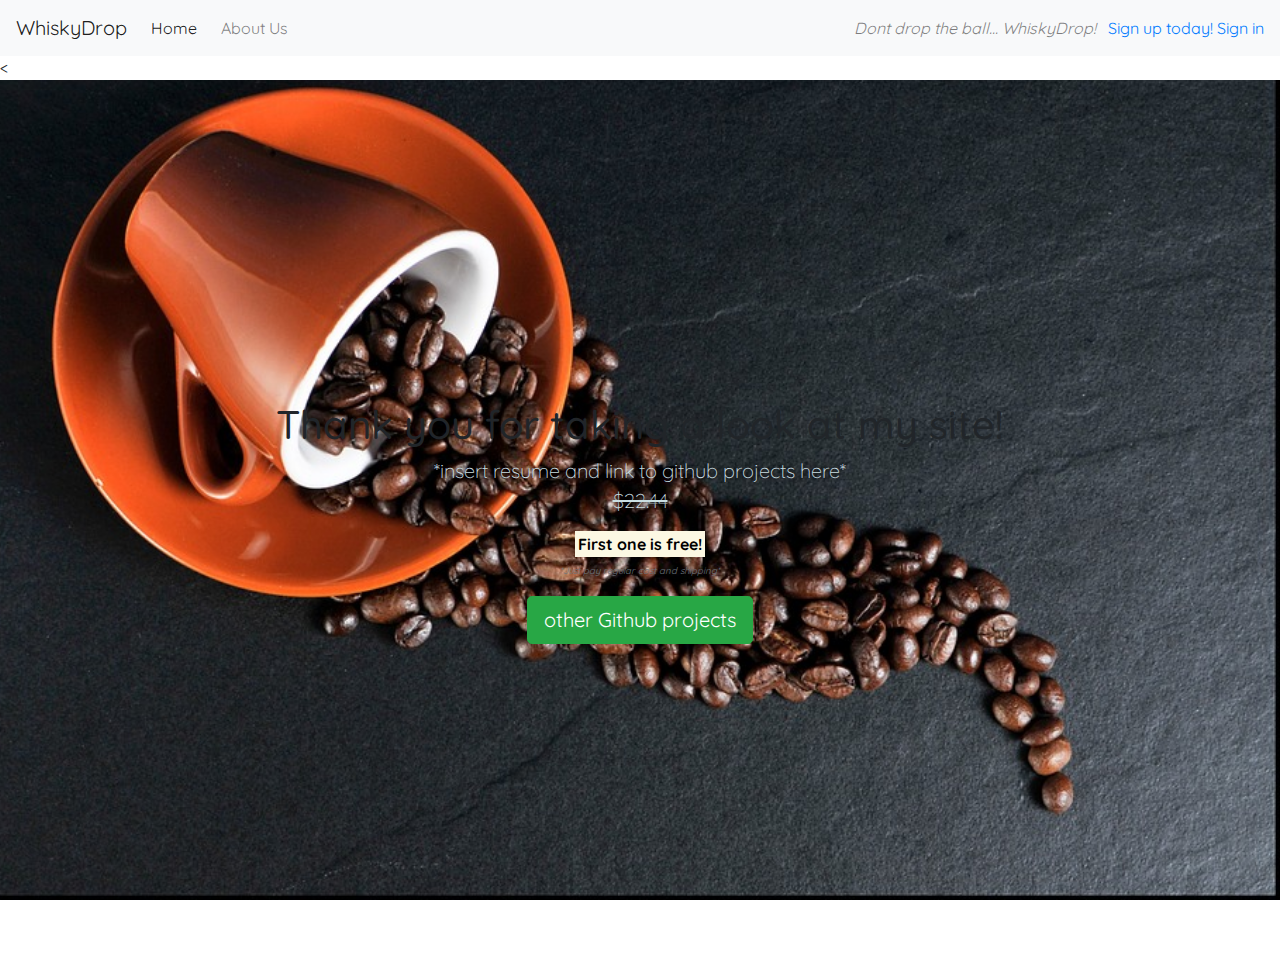
==== Whisky drop/about.html @ 855bbb17 "whisky drop project now changed to Coffee drop. added about page, background, and more styling using" ====
<!DOCTYPE html>
<html lang="en-us">

<head>
    <meta charset="utf-8">
    <title>Whiskey Drop | Taste a new whiskey every month</title>
    <meta name="viewport" content="width=device-width, initial-scale=1.0">
    <link rel="stylesheet" href="https://stackpath.bootstrapcdn.com/bootstrap/4.3.1/css/bootstrap.min.css" integrity="sha384-ggOyR0iXCbMQv3Xipma34MD+dH/1fQ784/j6cY/iJTQUOhcWr7x9JvoRxT2MZw1T" crossorigin="anonymous">
    <link rel="stylesheet" href="https://use.fontawesome.com/releases/v5.9.0/css/all.css" integrity="sha384-i1LQnF23gykqWXg6jxC2ZbCbUMxyw5gLZY6UiUS98LYV5unm8GWmfkIS6jqJfb4E" crossorigin="anonymous">
    <link href="https://fonts.googleapis.com/css?family=Quicksand:400,700|Saira+Stencil+One&display=swap" rel="stylesheet">
    <link rel="stylesheet" href="css/style.css" type="text/css">
</head>

<body>
    <!--navigation bar-->
    <nav class="navbar navbar-light bg-light navbar-expand-sm">
        <a href="/" class="navbar-brand">WhiskyDrop</a>
        <ul class="navbar-nav mr-auto">
            <li class="active nav-item mr-2"><a class="nav-link" href="index.html">Home</a></li>
            <li class="nav-item mr-2"><a class="nav-link" href="about.html">About Us</a></li>
            <li class="nav-item mr-2 d-block d-sm-none"><a class="nav-link" href="/signup">Sign up</a></li>
            <li class="nav-item mr-2 d-block d-sm-none"><a class="nav-link" href="/login">Sign in</a></li>
        </ul>
        <div class="d-none d-md-block">
            <p class="navbar-text my-auto mr-2"><i>Dont drop the ball... WhiskyDrop!</i></p>
            <a href="/signup">Sign up today!</a>
            <a href="/login">Sign in</a>
        </div>
    </nav>
    <<!--/navigation bar-->
        <!-- Headline -->
        <div class="container-fluid Headline-container">
            <div class="container mt-3">
                <div class="row">
                    <div class="col-12">
                        <section class="callout jumbotron text-center">
                            <h1>Thank you for taking a look at my site!</h1>
                            <p class="lead">*insert resume and link to github projects here*
                                <br>
                                <s class="d-none d-sm-block">$22.44</s>
                                <span class="d-inline d-sm-none"><br></span>
                                <p><strong><mark>First one is free!</mark></strong><br><small class="text-muted">*Just pay regular cost and shipping*</small></p>
                                <button class="btn btn-success btn-lg"> other Github projects</button>

                        </section>
                    </div>
                </div>
            </div>
        </div>
        <!-- /.Headline-->
---- Whisky drop/css/style.css ----
body {
    font-family: "Quicksand", "sans-serif";
}

.container {}

.Headline-container {
    height: 100vh;
    background: url("../images/headlinepic1.jpg") no-repeat bottom right fixed;
    -webkit-background-size: cover;
    -moz-background-size: cover;
    -o-background-size: cover;
    background-size: cover;
    display: flex;
    align-items: center;
    justify-content: center;
    position: relative;
}

.opaque-overlay {
    position: absolute;
    top: 0;
    left: 0;
    width: 100%;
    height: 100%;
    background-color: rgba(0, 0, 0, 0.55);
}

.quotes-container {}

.features-container {}

.jumbotron {
    background-color: transparent;
}

.jumbotron-header {
    color: #90b2c5;
    text-shadow: 0px 0px 50px black;
    font-weight: bold;
    margin-bottom: 30px;
}

.jumbotron .lead {
    color: #cbdfe2;
    text-shadow: 0px 0px 5px black;
}

.jumbotron small {
    color: green;
    font-style: italic;
    font-size: 60%
}
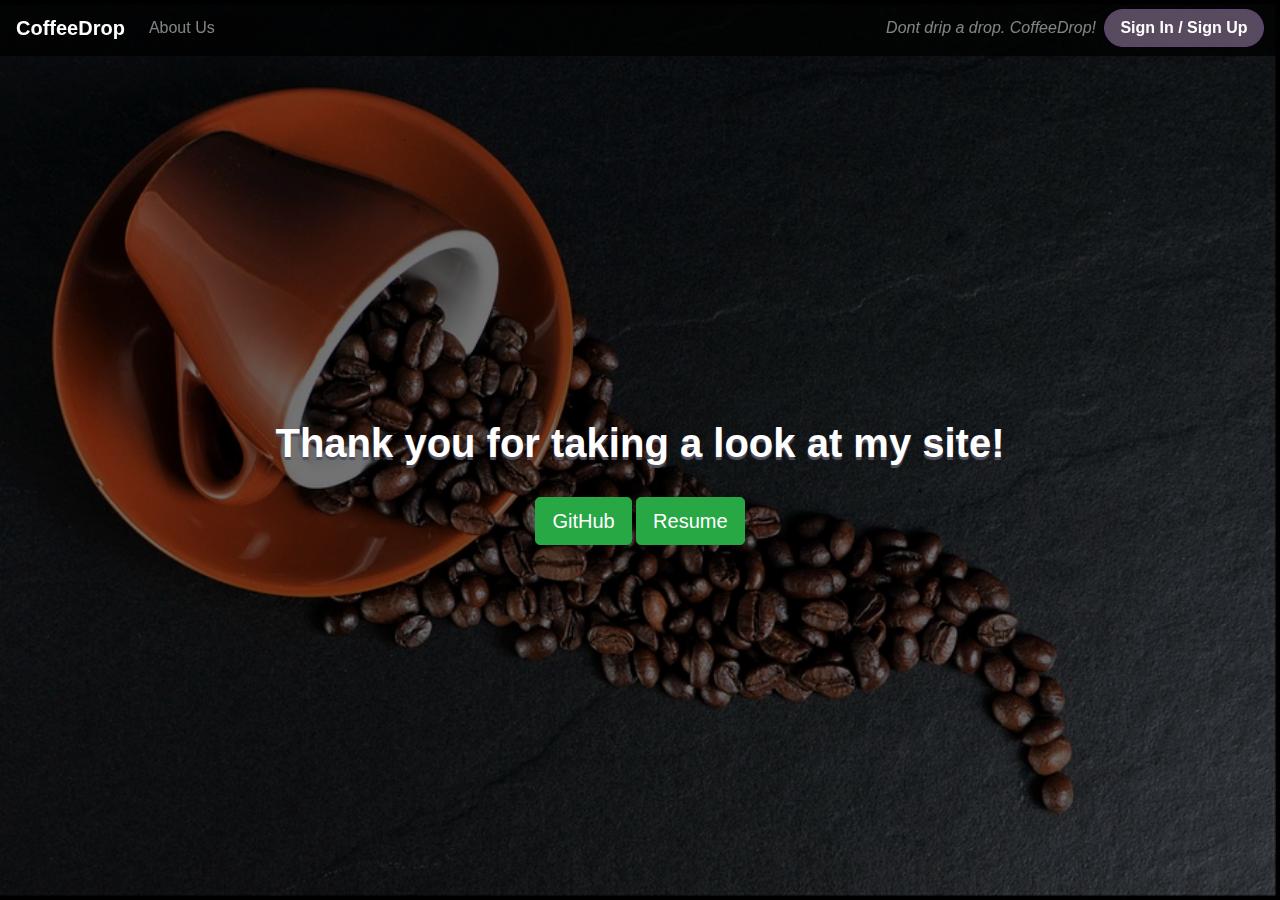
==== commit c448d49c: "final edits" ====
--- a/Whisky drop/about.html
+++ b/Whisky drop/about.html
@@ -3,7 +3,7 @@
 
 <head>
     <meta charset="utf-8">
-    <title>Whiskey Drop | Taste a new whiskey every month</title>
+    <title>Coffee Drop | Taste a new coffee every month</title>
     <meta name="viewport" content="width=device-width, initial-scale=1.0">
     <link rel="stylesheet" href="https://stackpath.bootstrapcdn.com/bootstrap/4.3.1/css/bootstrap.min.css" integrity="sha384-ggOyR0iXCbMQv3Xipma34MD+dH/1fQ784/j6cY/iJTQUOhcWr7x9JvoRxT2MZw1T" crossorigin="anonymous">
     <link rel="stylesheet" href="https://use.fontawesome.com/releases/v5.9.0/css/all.css" integrity="sha384-i1LQnF23gykqWXg6jxC2ZbCbUMxyw5gLZY6UiUS98LYV5unm8GWmfkIS6jqJfb4E" crossorigin="anonymous">
@@ -13,38 +13,58 @@
 
 <body>
     <!--navigation bar-->
-    <nav class="navbar navbar-light bg-light navbar-expand-sm">
-        <a href="/" class="navbar-brand">WhiskyDrop</a>
-        <ul class="navbar-nav mr-auto">
-            <li class="active nav-item mr-2"><a class="nav-link" href="index.html">Home</a></li>
-            <li class="nav-item mr-2"><a class="nav-link" href="about.html">About Us</a></li>
-            <li class="nav-item mr-2 d-block d-sm-none"><a class="nav-link" href="/signup">Sign up</a></li>
-            <li class="nav-item mr-2 d-block d-sm-none"><a class="nav-link" href="/login">Sign in</a></li>
-        </ul>
-        <div class="d-none d-md-block">
-            <p class="navbar-text my-auto mr-2"><i>Dont drop the ball... WhiskyDrop!</i></p>
-            <a href="/signup">Sign up today!</a>
-            <a href="/login">Sign in</a>
-        </div>
-    </nav>
-    <<!--/navigation bar-->
-        <!-- Headline -->
-        <div class="container-fluid Headline-container">
-            <div class="container mt-3">
-                <div class="row">
-                    <div class="col-12">
-                        <section class="callout jumbotron text-center">
-                            <h1>Thank you for taking a look at my site!</h1>
-                            <p class="lead">*insert resume and link to github projects here*
-                                <br>
-                                <s class="d-none d-sm-block">$22.44</s>
-                                <span class="d-inline d-sm-none"><br></span>
-                                <p><strong><mark>First one is free!</mark></strong><br><small class="text-muted">*Just pay regular cost and shipping*</small></p>
-                                <button class="btn btn-success btn-lg"> other Github projects</button>
-
-                        </section>
-                    </div>
+    <div class="container-fluid navalert-container">
+        <nav class="navbar navbar-dark navbar-expand-sm">
+            <!-- Navbar brand -->
+            <a href="index.html" class="navbar-brand">CoffeeDrop</a>
+            <!-- Collapse button -->
+            <button class="navbar-toggler toggler-example" type="button" data-toggle="collapse" data-target="#navbarSupportedContent1" aria-controls="navbarSupportedContent1" aria-expanded="false" aria-label="Toggle navigation"><span
+                    class="dark-blue-text"><i class="fas fa-bars fa-1x"></i></span></button>
+            <!-- Collapsible content -->
+            <div class="collapse navbar-collapse" id="navbarSupportedContent1">
+                <!-- Links -->
+                <ul class="navbar-nav mr-auto">
+                    <li class="d-sm-none nav-item">
+                        <a class="nav-link" href="signup.html">Sign Up Today!</a>
+                    </li>
+                    <li class="nav-item">
+                        <a class="nav-link" href="about.html">About Us</a>
+                    </li>
+                </ul>
+                <!-- /Links -->
+            </div>
+            <!-- /Collapsible content -->
+            <!-- Signup button & tagline -->
+            <div class="d-none d-md-block">
+                <p class="navbar-text my-auto mr-2"><i>Dont drip a drop. CoffeeDrop!</i></p>
+            </div>
+            <div class="d-none d-sm-block">
+                <a href="/login" class="btn btn--cta btn--red">Sign In / Sign Up</a>
+            </div>
+        </nav>
+    </div>
+    <!--/navigation bar-->
+    <!-- Headline -->
+    <div class="container-fluid Headline-container headline-fullpage">
+        <div class="opaque-overlay"> </div>
+        <div class="container mt-3">
+            <div class="row">
+                <div class="col-12">
+                    <section class="callout jumbotron text-center">
+                        <h1 class="jumbotron-header">Thank you for taking a look at my site!</h1>
+                        <button class="btn btn-success btn-lg">GitHub</button>
+                        <button class="btn btn-success btn-lg">Resume</button>
+                        <span class="d-inline d-sm-none"><br></span>
+                    </section>
                 </div>
             </div>
         </div>
-        <!-- /.Headline-->
+    </div>
+    <!-- /Headline-->
+</body>
+
+</html>
+
+<script src="https://code.jquery.com/jquery-3.3.1.slim.min.js" integrity="sha384-q8i/X+965DzO0rT7abK41JStQIAqVgRVzpbzo5smXKp4YfRvH+8abtTE1Pi6jizo" crossorigin="anonymous"></script>
+<script src="https://cdnjs.cloudflare.com/ajax/libs/popper.js/1.14.7/umd/popper.min.js" integrity="sha384-UO2eT0CpHqdSJQ6hJty5KVphtPhzWj9WO1clHTMGa3JDZwrnQq4sF86dIHNDz0W1" crossorigin="anonymous"></script>
+<script src="https://stackpath.bootstrapcdn.com/bootstrap/4.3.1/js/bootstrap.min.js" integrity="sha384-JjSmVgyd0p3pXB1rRibZUAYoIIy6OrQ6VrjIEaFf/nJGzIxFDsf4x0xIM+B07jRM" crossorigin="anonymous"></script>
--- a/Whisky drop/css/style.css
+++ b/Whisky drop/css/style.css
@@ -1,11 +1,46 @@
-body {
+`body {
     font-family: "Quicksand", "sans-serif";
 }
 
-.container {}
+.container-wrapper {}
+
+.container-wrapper--purp {
+    background-color: #4a3b5a;
+    color: white;
+}
+
+.content-container {
+    padding-top: 75px;
+    padding-bottom: 75px;
+}
+
+.col-12 {
+    padding-bottom: 20px;
+}
+
+.navalert-container {
+    position: fixed;
+    top: 0;
+    left: 0;
+    padding-left: 0;
+    padding-right: 0;
+    z-index: 1;
+}
+
+.navbar {
+    margin-bottom: 0;
+    border: 0;
+    width: 100%;
+    background-color: rgba(0, 0, 0, 0.75);
+}
+
+.navbar-brand {
+    font-weight: bold;
+}
 
 .Headline-container {
-    height: 100vh;
+    padding-top: 100px;
+    height: 85vh;
     background: url("../images/headlinepic1.jpg") no-repeat bottom right fixed;
     -webkit-background-size: cover;
     -moz-background-size: cover;
@@ -15,6 +50,10 @@
     align-items: center;
     justify-content: center;
     position: relative;
+}
+
+.headline-fullpage {
+    height: 100vh;
 }
 
 .opaque-overlay {
@@ -30,18 +69,29 @@
 
 .features-container {}
 
+.page-header {
+    margin-bottom: 0;
+    border-bottom: 0;
+    text-align: center;
+}
+
+.page-header h2 {
+    margin-top: 0;
+}
+
 .jumbotron {
     background-color: transparent;
 }
 
 .jumbotron-header {
-    color: #90b2c5;
-    text-shadow: 0px 0px 50px black;
+    color: #ffffff;
+    text-shadow: 0px 3px 1px #524f5d;
     font-weight: bold;
     margin-bottom: 30px;
 }
 
 .jumbotron .lead {
+    margin: 25px 0;
     color: #cbdfe2;
     text-shadow: 0px 0px 5px black;
 }
@@ -51,3 +101,74 @@
     font-style: italic;
     font-size: 60%
 }
+
+/* buttons */
+.btn--cta {
+    font-weight: bold;
+    border-radius: 23px;
+    width: 160px;
+}
+
+.btn--red {
+    color: white;
+    background-color: #584a5f;
+    border-color: #60437b;
+}
+
+.feature .btn{
+    background-color: white;
+    border-color: white;
+    border-radius: 15px;
+    min-width: 100px;
+    font-weight: 10px;
+    margin-top: 10px;
+    color: red;
+}
+
+/* Block dividers */
+.block-divider {
+    width: 75px;
+    height: 3px;
+    border: 0;
+    padding-bottom: 20px;
+}
+
+.block-divider--purple {
+    background-color: #554d5e;
+    border: 3px solid #f47534;
+    border-left: black;
+    border-right: black;
+    border-radius: 50px;
+}
+
+
+.block-divider--grey {
+    background-color: #3e3e3e;
+    border: 3px solid #e35f2c;
+    border-left: black;
+    border-right: black;
+    border-radius: 50px;
+}
+
+.block-divider--white {
+    background-color: white;
+}
+
+.block-divider--orange {
+    background-color: #e35f2c ;
+    border: 3px solid #3e3e3e;
+    border-left: black;
+    border-right: black;
+    border-radius: 50px;
+}
+
+.feature {
+    text-align: center;
+    margin-bottom: 40px;
+}
+
+.feature i{
+    margin-bottom: 20px;
+    font-size: 45px;
+    line-height: 45px;
+}
